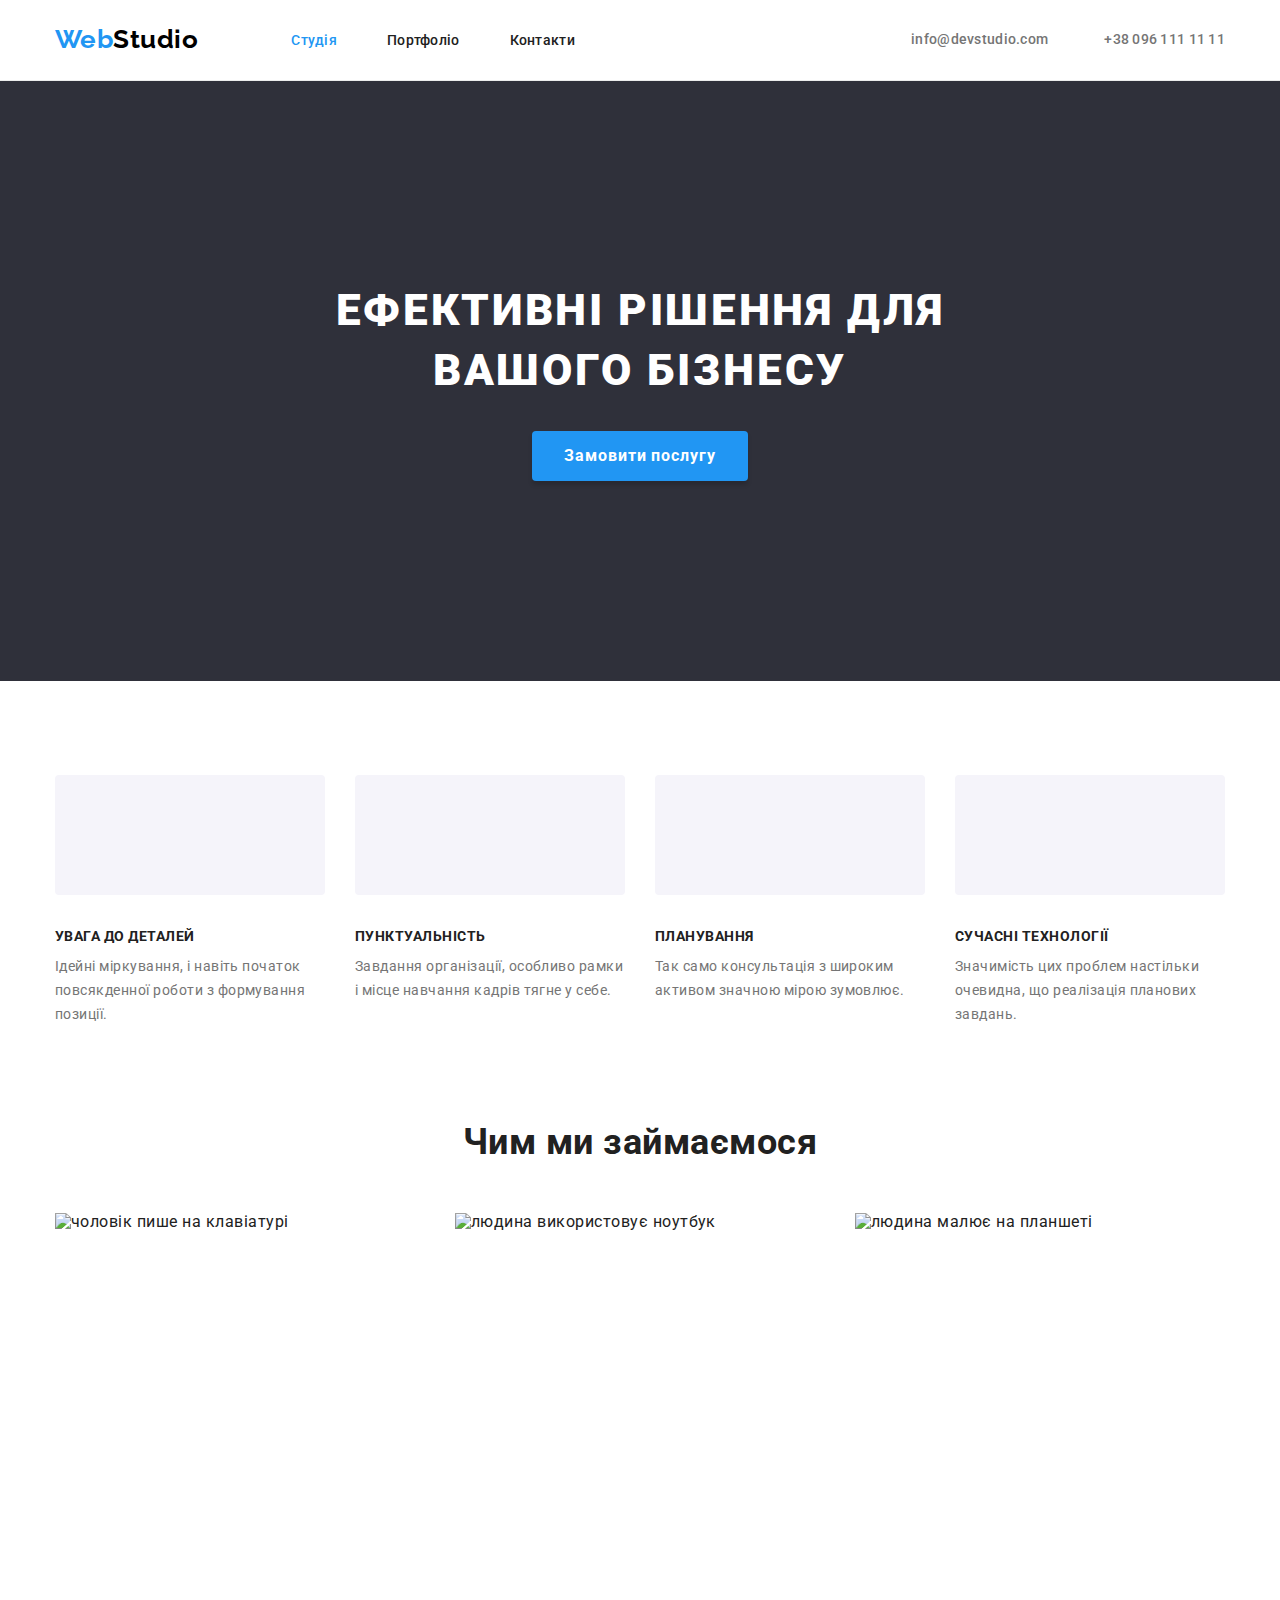
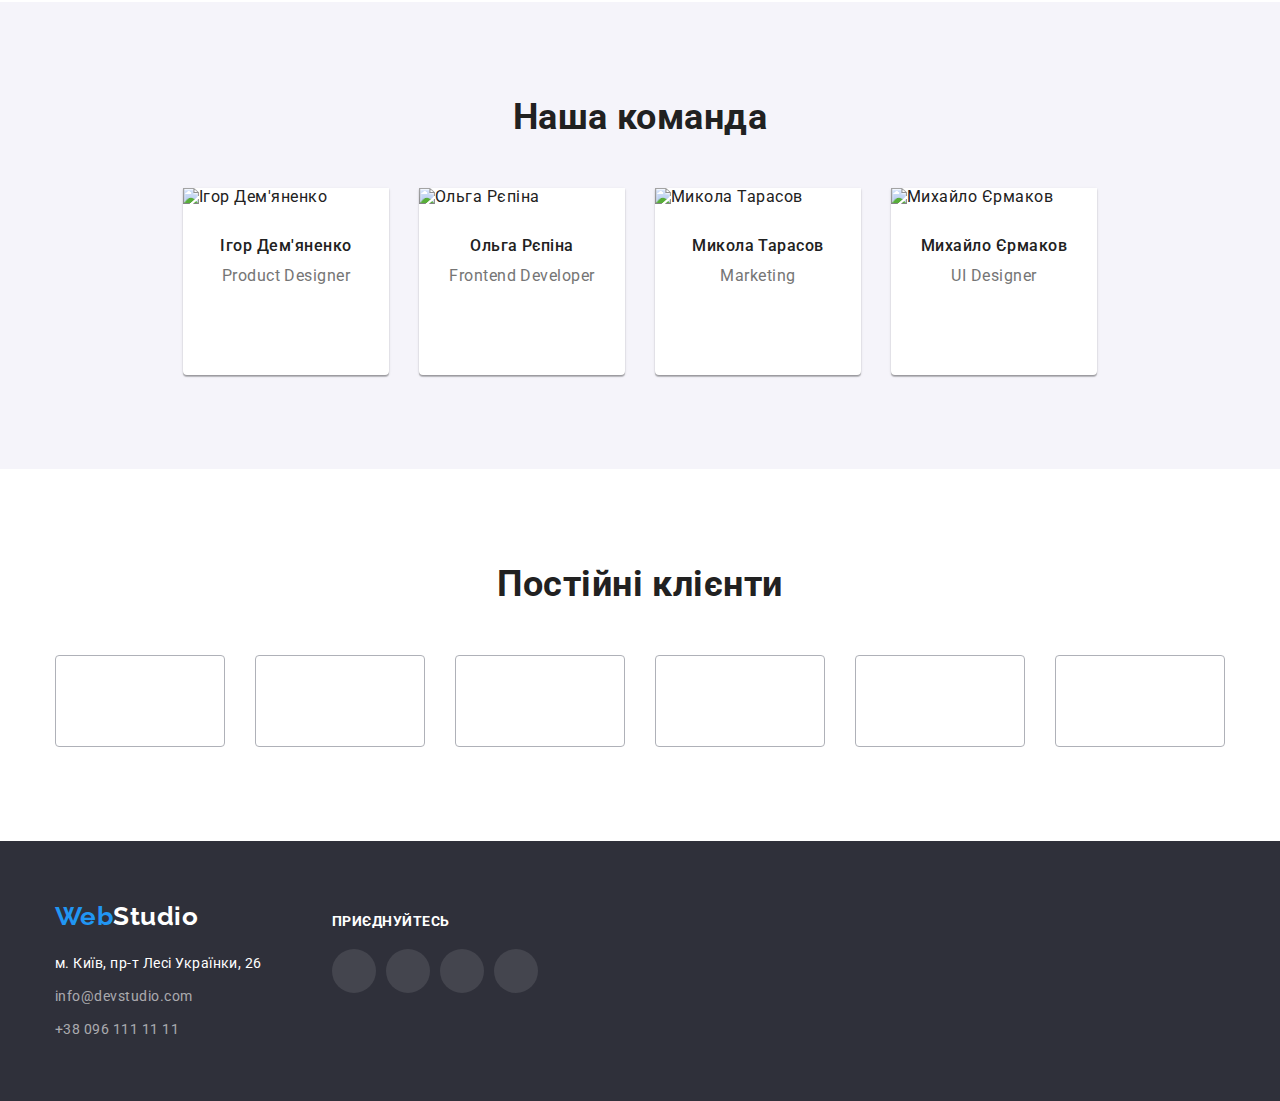
==== index.html @ cd63d36e "ddd" ====
<!DOCTYPE html>
<html lang="uk">
  <head>
    <meta charset="UTF-8" />
    <meta http-equiv="X-UA-Compatible" content="IE=edge" />
    <meta name="viewport" content="width=device-width, initial-scale=1.0" />
    <title>Document</title>
    <link
      href="https://fonts.googleapis.com/css2?family=Raleway:wght@700&family=Roboto:wght@400;500;700;900&display=swap"
      rel="stylesheet"
    />
    <link
      rel="stylesheet"
      href="https://cdnjs.cloudflare.com/ajax/libs/modern-normalize/1.1.0/modern-normalize.min.css"
    />
    <link rel="stylesheet" href="./css/styles.css" />
  </head>

  <body>
    <!-- шапка-->
    <header class="header">
      <div class="container main-nav">
        <nav class="nav">
          <a href="./index.html" class="logo"> Web<span class="studio">Studio</span></a>
          <ul class="header-nav">
            <li class="item"><a href="./index.html" class="link current">Студія</a></li>
            <li class="item"><a href="./portfolio.html" class="link">Портфоліо</a></li>
            <li class="item"><a href="" class="link">Контакти</a></li>
          </ul>
        </nav>
        <ul class="header-nav contacts">
          <li class="item">
            <a href="mailto:info@devstudio.com" class="link-contacts"
              ><svg class="icons-header">
                <use href="./images/symbol-defs.svg#icon-envelope"></use></svg
              >info@devstudio.com</a
            >
          </li>
          <li class="item">
            <a href="tel:+380961111111" class="link-contacts"
              ><svg class="icons-header smartphone">
                <use href="./images/symbol-defs.svg#icon-smartphone"></use></svg
              >+38 096 111 11 11</a
            >
          </li>
        </ul>
      </div>
    </header>
    <!-- Главная часть -->
    <main>
      <section class="hero">
        <div class="container">
          <h1 class="hero-title">
            Ефективні рішення для <br />
            вашого бізнесу
          </h1>
          <button type="button" class="button-hero">Замовити послугу</button>
        </div>
      </section>

      <!-- преимущества компании -->
      <section class="section">
        <div class="container">
          <ul class="benefits">
            <li class="benefits-head">
              <svg width="70px" height="70px" class="placement-icon">
                <use href="./images/symbol-defs.svg#icon-antenna"></use>
              </svg>
              <h3 class="our-benefits">УВАГА ДО ДЕТАЛЕЙ</h3>
              <p class="our-benefits-title">
                Ідейні міркування, і навіть початок повсякденної роботи з формування позиції.
              </p>
            </li>
            <li class="benefits-head">
              <svg width="70px" height="70px" class="placement-icon">
                <use href="./images/symbol-defs.svg#icon-clock"></use>
              </svg>
              <h3 class="our-benefits">ПУНКТУАЛЬНІСТЬ</h3>
              <p class="our-benefits-title">
                Завдання організації, особливо рамки і місце навчання кадрів тягне у себе.
              </p>
            </li>
            <li class="benefits-head">
              <svg width="70px" height="70px" class="placement-icon">
                <use href="./images/symbol-defs.svg#icon-diagram"></use>
              </svg>
              <h3 class="our-benefits">ПЛАНУВАННЯ</h3>
              <p class="our-benefits-title">
                Так само консультація з широким активом значною мірою зумовлює.
              </p>
            </li>
            <li class="benefits-head">
              <svg width="70px" height="70px" class="placement-icon">
                <use href="./images/symbol-defs.svg#icon-astronaut"></use>
              </svg>
              <h3 class="our-benefits">СУЧАСНІ ТЕХНОЛОГІЇ</h3>
              <p class="our-benefits-title">
                Значимість цих проблем настільки очевидна, що реалізація планових завдань.
              </p>
            </li>
          </ul>
        </div>
      </section>
      <!-- Чем занимаются -->
      <section class="section business">
        <div class="container">
          <h2 class="section-title">Чим ми займаємося</h2>
          <ul class="our-business">
            <li>
              <img
                src="./images/writing.jpg"
                alt="чоловік пише на клавіатурі"
                width="370"
                height="295"
                class="img"
              />
            </li>
            <li>
              <img
                src="./images/laptop.jpg"
                alt="людина використовує ноутбук"
                width="370"
                height="295"
                class="img"
              />
            </li>
            <li>
              <img
                src="./images/tablet_painting.jpg"
                alt="людина малює на планшеті"
                width="370"
                height="295"
                class="img"
              />
            </li>
          </ul>
        </div>
      </section>
      <!-- Участники команды -->
      <section class="section our-team">
        <div class="container">
          <h2 class="section-title">Наша команда</h2>
          <ul class="team">
            <li class="member-card">
              <img
                class="member-photo"
                src="./images/IgorDemyanenko.jpg"
                alt="Ігор Дем'яненко"
                width="270"
                height="260"
              />
              <h3 class="team-member">Ігор Дем'яненко</h3>
              <p class="members-position">Product Designer</p>
              <ul class="social-media">
                <li>
                  <a href="" class="media-links"
                    ><svg width="20px" height="20px">
                      <use href="./images/symbol-defs.svg#icon-instagram"></use></svg
                  ></a>
                </li>
                <li>
                  <a href="" class="media-links"
                    ><svg width="20px" height="20px">
                      <use href="./images/symbol-defs.svg#icon-twitter"></use></svg
                  ></a>
                </li>
                <li>
                  <a href="" class="media-links"
                    ><svg width="20px" height="20px">
                      <use href="./images/symbol-defs.svg#icon-facebook"></use></svg
                  ></a>
                </li>
                <li>
                  <a href="" class="media-links"
                    ><svg width="20px" height="20px">
                      <use href="./images/symbol-defs.svg#icon-linkedin"></use></svg
                  ></a>
                </li>
              </ul>
            </li>
            <li class="member-card">
              <img
                src="./images/OlgaRepina.jpg"
                alt="Ольга Рєпіна"
                width="270"
                height="260"
                class="member-photo"
              />
              <h3 class="team-member">Ольга Рєпіна</h3>
              <p class="members-position">Frontend Developer</p>
              <ul class="social-media">
                <li>
                  <a href="" class="media-links"
                    ><svg width="20px" height="20px">
                      <use href="./images/symbol-defs.svg#icon-instagram"></use></svg
                  ></a>
                </li>
                <li>
                  <a href="" class="media-links"
                    ><svg width="20px" height="20px">
                      <use href="./images/symbol-defs.svg#icon-twitter"></use></svg
                  ></a>
                </li>
                <li>
                  <a href="" class="media-links"
                    ><svg width="20px" height="20px">
                      <use href="./images/symbol-defs.svg#icon-facebook"></use></svg
                  ></a>
                </li>
                <li>
                  <a href="" class="media-links"
                    ><svg width="20px" height="20px">
                      <use href="./images/symbol-defs.svg#icon-linkedin"></use></svg
                  ></a>
                </li>
              </ul>
            </li>
            <li class="member-card">
              <img
                src="./images/MykolaTarasov.jpg"
                alt="Микола Тарасов"
                width="270"
                height="260"
                class="member-photo"
              />
              <h3 class="team-member">Микола Тарасов</h3>
              <p class="members-position">Marketing</p>
              <ul class="social-media">
                <li>
                  <a href="" class="media-links"
                    ><svg width="20px" height="20px">
                      <use href="./images/symbol-defs.svg#icon-instagram"></use></svg
                  ></a>
                </li>
                <li>
                  <a href="" class="media-links"
                    ><svg width="20px" height="20px">
                      <use href="./images/symbol-defs.svg#icon-twitter"></use></svg
                  ></a>
                </li>
                <li>
                  <a href="" class="media-links"
                    ><svg width="20px" height="20px">
                      <use href="./images/symbol-defs.svg#icon-facebook"></use></svg
                  ></a>
                </li>
                <li>
                  <a href="" class="media-links"
                    ><svg width="20px" height="20px">
                      <use href="./images/symbol-defs.svg#icon-linkedin"></use></svg
                  ></a>
                </li>
              </ul>
            </li>
            <li class="member-card">
              <img
                src="./images/MykhailoErmakov.jpg"
                alt="Михайло Єрмаков"
                width="270"
                height="260"
                class="member-photo"
              />
              <h3 class="team-member">Михайло Єрмаков</h3>
              <p class="members-position">UI Designer</p>
              <ul class="social-media">
                <li>
                  <a href="" class="media-links"
                    ><svg width="20px" height="20px">
                      <use href="./images/symbol-defs.svg#icon-instagram"></use></svg
                  ></a>
                </li>
                <li>
                  <a href="" class="media-links"
                    ><svg width="20px" height="20px">
                      <use href="./images/symbol-defs.svg#icon-twitter"></use></svg
                  ></a>
                </li>
                <li>
                  <a href="" class="media-links"
                    ><svg width="20px" height="20px">
                      <use href="./images/symbol-defs.svg#icon-facebook"></use></svg
                  ></a>
                </li>
                <li>
                  <a href="" class="media-links"
                    ><svg width="20px" height="20px">
                      <use href="./images/symbol-defs.svg#icon-linkedin"></use></svg
                  ></a>
                </li>
              </ul>
            </li>
          </ul>
        </div>
      </section>
      <section class="section">
        <div class="container">
          <h2 class="section-title">Постійні клієнти</h2>
          <ul class="regular-customers">
            <li class="list-company">
              <a href="" class="company-card"
                ><svg class="icon-size">
                  <use href="./images/symbol-defs.svg#icon-company1"></use></svg
              ></a>
            </li>
            <li class="list-company">
              <a href="" class="company-card"
                ><svg class="icon-size">
                  <use href="./images/symbol-defs.svg#icon-company2"></use></svg
              ></a>
            </li>
            <li class="list-company">
              <a href="" class="company-card"
                ><svg class="icon-size">
                  <use href="./images/symbol-defs.svg#icon-company3"></use></svg
              ></a>
            </li>
            <li class="list-company">
              <a href="" class="company-card"
                ><svg class="icon-size">
                  <use href="./images/symbol-defs.svg#icon-company4"></use></svg
              ></a>
            </li>
            <li class="list-company">
              <a href="" class="company-card"
                ><svg class="icon-size">
                  <use href="./images/symbol-defs.svg#icon-company5"></use></svg
              ></a>
            </li>
            <li class="list-company">
              <a href="" class="company-card"
                ><svg class="icon-size">
                  <use href="./images/symbol-defs.svg#icon-company6"></use></svg
              ></a>
            </li>
          </ul>
        </div>
      </section>
    </main>
    <!-- футер -->
    <footer class="footer">
      <div class="container">
        <ul class="footer-list">
          <li>
            <a href="./index.html" class="logo"> Web<span class="studio">Studio</span></a>
            <address class="adress">
              <ul>
                <li class="adress-footer">м. Київ, пр-т Лесі Українки, 26</li>
                <li class="mail-footer">
                  <a href="mailto:" class="contacts-footer">info@devstudio.com</a>
                </li>
                <li><a href="tel:+380961111111" class="contacts-footer">+38 096 111 11 11</a></li>
              </ul>
            </address>
          </li>
          <li class="footer-item">
            <h3 class="footer-title">Приєднуйтесь</h3>
            <ul class="social-media">
              <li>
                <a href="" class="media-links footer"
                  ><svg width="20px" height="20px">
                    <use href="./images/symbol-defs.svg#icon-instagram"></use></svg
                ></a>
              </li>
              <li>
                <a href="" class="media-links footer"
                  ><svg width="20px" height="20px">
                    <use href="./images/symbol-defs.svg#icon-twitter"></use></svg
                ></a>
              </li>
              <li>
                <a href="" class="media-links footer"
                  ><svg width="20px" height="20px">
                    <use href="./images/symbol-defs.svg#icon-facebook"></use></svg
                ></a>
              </li>
              <li>
                <a href="" class="media-links footer"
                  ><svg width="20px" height="20px">
                    <use href="./images/symbol-defs.svg#icon-linkedin"></use></svg
                ></a>
              </li>
            </ul>
          </li>
        </ul>
      </div>
    </footer>
  </body>
</html>
---- css/styles.css ----
:root {
  --primary-h-color: #212121;
  --primary-p-color: #757575;
  --accent-color: #2196f3;
  --primary-white-color: #ffffff;
  --footer-and-hero-color: #2f303a;
  --secondary-bg-color: #f5f4fa;
  --borders-color: #afb1b8;
}

/* стилизация ссылок и т.п. */

a {
  text-decoration: none;
}
ul {
  list-style: none;
  margin: 0px;
  padding: 0px;
}
body {
  font-family: 'Roboto', sans-serif;
  color: var(--primary-h-color);
  letter-spacing: 0.03em;
  background-color: var(--primary-white-color);
}

h1,
h2,
h3,
h4,
h5,
h6,
p {
  margin: 0;
  padding: 0;
}
.container {
  width: 1200px;
  padding-right: 15px;
  padding-left: 15px;
  margin-left: auto;
  margin-right: auto;
}

.section {
  background-color: var(--primary-white-color);
  padding-top: 94px;
  padding-bottom: 94px;
}

.visually-hidden {
  position: absolute;
  white-space: nowrap;
  width: 1px;
  height: 1px;
  overflow: hidden;
  border: 0;
  padding: 0;
  clip: rect(0 0 0 0);
  clip-path: inset(50%);
  margin: -1px;
}

.img {
  display: block;
}

/* header */
.logo {
  margin-right: 93px;
  color: var(--accent-color);
  font-family: 'Raleway';
  font-weight: 700;
  font-size: 26px;
  line-height: 1.2;
}
.nav {
  display: flex;
  align-items: center;
}
.header-nav {
  display: flex;
}
.header-nav .item + .item {
  margin-left: 50px;
}
.header-nav.contacts .item:not(:first-child) {
  margin-left: 30px;
}

.main-nav {
  display: flex;
  align-items: center;
  justify-content: space-between;
}
.studio {
  color: #000000;
}
/* color for site-nav and contacts */
.header {
  border-bottom: 1px solid #ececec;
}
.header-nav .link {
  color: var(--primary-h-color);
}
.header-nav .link:hover,
.header-nav .link:focus,
.header-nav .link-contacts:hover,
.header-nav .link-contacts:focus {
  fill: var(--accent-color);
  color: var(--accent-color);
}
.header-nav .link-contacts {
  color: var(--primary-p-color);
}

.header-nav .link.current {
  color: var(--accent-color);
}
.header-nav .link,
.link-contacts {
  font-weight: 500;
  font-size: 14px;
  line-height: 1.14;
  letter-spacing: 0.02em;
  padding-top: 32px;
  padding-bottom: 32px;
}

.link-contacts {
  display: flex;
  align-items: center;

  fill: currentColor;
}
.icons-header {
  margin-right: 10px;
  width: 16px;
  height: 16px;
}
.icons-header.smartphone {
  height: 16px;
}
.footer {
  background-color: var(--footer-and-hero-color);
}
.footer .logo {
  margin: 0px;
}

.footer .studio {
  color: var(--primary-white-color);
}

.adress {
  margin-top: 20px;
}
.footer {
  padding-top: 60px;
  padding-bottom: 60px;
}

.adress-footer {
  margin-bottom: 9px;
  font-style: normal;
  font-size: 14px;
  line-height: 1.7;
  color: var(--primary-white-color);
}
.mail-footer {
  margin-bottom: 9px;
}
.contacts-footer {
  display: inline-block;
  font-style: normal;
  font-size: 14px;
  line-height: 1.7;
  color: rgba(255, 255, 255, 0.6);
}

.contacts-footer:hover,
.contacts-footer:focus {
  color: var(--accent-color);
}
.footer-list {
  display: flex;
}
.footer-item {
  padding-top: 12px;
  margin-left: 70px;
}
.footer-title {
  font-weight: 700;
  font-size: 14px;
  line-height: 16px;
  text-transform: uppercase;
  color: var(--primary-white-color);
}
.media-links.footer {
  background-color: rgba(255, 255, 255, 0.1);
  border-radius: 50%;
  margin-top: 20px;
}
.media-links.footer:focus {
  background-color: var(--accent-color);
  fill: var(--primary-white-color);
}
/* index.html */
/* hero and buttons*/
.hero {
  max-width: 1600px;
  height: 600px;
  padding-top: 200px;
  padding-bottom: 200px;
  margin-left: auto;
  margin-right: auto;
  background-color: var(--footer-and-hero-color);
  background-image: linear-gradient(to top, rgba(47, 48, 58, 0.4), rgba(47, 48, 58, 0.4)),
    url('../images/briefing.jpg');
  text-align: center;
}
.hero-title {
  margin-bottom: 30px;
  font-weight: 900;
  font-size: 44px;
  line-height: 1.36;
  letter-spacing: 0.06em;
  text-transform: uppercase;
  color: var(--primary-white-color);
}

.button-hero {
  font-family: inherit;
  font-weight: 700;
  font-size: 16px;
  line-height: 1.87;
  letter-spacing: 0.06em;
  cursor: pointer;
  padding: 10px 32px;
  border-radius: 4px;
  border: none;
  box-shadow: 0px 4px 4px rgba(0, 0, 0, 0.15);
  background-color: var(--accent-color);
  color: var(--primary-white-color);
}
.button-hero:hover,
.button-hero:focus {
  background-color: #188ce8;
}

/* наши преимущества */

.benefits {
  display: flex;
  gap: 30px;
  justify-content: center;
}
.benefits-head {
  flex-basis: calc((100% - 3 * 30px) / 4);
}
.our-benefits {
  margin-bottom: 10px;
  font-weight: 700;
  font-size: 14px;
  line-height: 1.14;
  text-transform: uppercase;
}

.our-benefits-title {
  font-size: 14px;
  line-height: 1.71;
  color: var(--primary-p-color);
}
.placement-icon {
  margin-bottom: 30px;
  padding: 25px 100px;
  border-radius: 4px;
  background-color: var(--secondary-bg-color);
  width: 270px;
  height: 120px;
}

/*  (Чем мы занимаемся, наша команда) */

.section.business {
  padding-top: 0px;
}
.our-business {
  display: flex;
  gap: 30px;
  justify-content: center;
}

.section-title {
  margin-bottom: 50px;
  font-weight: 700;
  font-size: 36px;
  line-height: 1.17;
  text-align: center;
}
/* содержимое секции 3 */

.our-team {
  background-color: var(--secondary-bg-color);
}
.team {
  display: flex;
  gap: 30px;
  justify-content: center;
}
.member-photo {
  margin-bottom: 30px;
}

.team-member {
  margin-bottom: 10px;
  font-weight: 500;
  font-size: 16px;
  line-height: 1.18;
}
.team-member,
.members-position {
  text-align: center;
}
.member-card {
  background-color: var(--primary-white-color);
  box-shadow: 0px 1px 3px rgba(0, 0, 0, 0.12), 0px 1px 1px rgba(0, 0, 0, 0.14),
    0px 2px 1px rgba(0, 0, 0, 0.2);
  border-radius: 0px 0px 4px 4px;
}
.members-position {
  margin-bottom: 16px;
  font-size: 16px;
  line-height: 19px;
  color: var(--primary-p-color);
}
.social-media {
  display: flex;
  gap: 10px;
  justify-content: center;
  padding-bottom: 30px;
}
.media-links {
  fill: var(--borders-color);
  display: flex;
  width: 44px;
  height: 44px;
  padding: 12px;
}
.media-links:hover,
.media-links:focus {
  background-color: var(--accent-color);
  fill: var(--primary-white-color);
  border-radius: 50%;
}
/* 4 секция */
.regular-customers {
  display: flex;
  gap: 30px;
}
.company-card {
  fill: var(--borders-color);
  padding: 16px 32px;
  border: 1px solid #afb1b8;
  border-radius: 4px;
  display: flex;
  width: 170px;
  height: 92px;
}
.company-card:hover,
.company-card:focus {
  fill: var(--accent-color);
  border-color: var(--accent-color);
}
.list-company {
  flex-basis: calc((100% - 5 * 30px) / 6);
}
.icon-size {
  width: 106px;
  height: 60px;
}
/* portfolio.html */
.filter-buttons {
  display: flex;
  justify-content: center;
  margin-bottom: 34px;
  gap: 8px;
}
.filter-button {
  padding: 6px 22px;
  font-family: 'Roboto';
  font-weight: 500;
  font-size: 16px;
  line-height: 1.62;
  border-radius: 4px;
  border: 0px;
  background-color: var(--secondary-bg-color);
  color: var(--primary-h-color);
}
.filter-button:hover,
.filter-button:focus,
.filter-button:active {
  font-weight: 500;
  font-size: 16px;
  line-height: 1.62;
  box-shadow: 0px 3px 1px rgba(0, 0, 0, 0.1), 0px 1px 2px rgba(0, 0, 0, 0.08),
    0px 2px 2px rgba(0, 0, 0, 0.12);
  cursor: pointer;
  background-color: var(--accent-color);
  color: var(--primary-white-color);
}
.projects {
  display: flex;
  flex-wrap: wrap;
  gap: 30px;
}
.projects-item {
  /* количество зазоров в строке умноженное на ширину столбца/количество элементов */
  flex-basis: calc((100% - 2 * 30px) / 3);
  background-color: var(--primary-white-color);
}
.projects-item:hover {
  box-shadow: 0px 4px 4px rgba(0, 0, 0, 0.25);
}
.item-borders {
  border-right: 1px solid #eeeeee;
  border-bottom: 1px solid #eeeeee;
  border-left: 1px solid #eeeeee;
}
.projects-portfolio,
.projects-portfolio-title {
  padding-left: 24px;
}
.projects-portfolio-title {
  padding-bottom: 20px;
}
.projects-portfolio {
  padding-top: 20px;
  margin-bottom: 4px;
  font-weight: 700;
  font-size: 18px;
  line-height: 2;
  letter-spacing: 0.06em;
  color: var(--primary-h-color);
}
.projects-portfolio-title {
  font-size: 16px;
  line-height: 1.87;
  color: var(--primary-p-color);
}
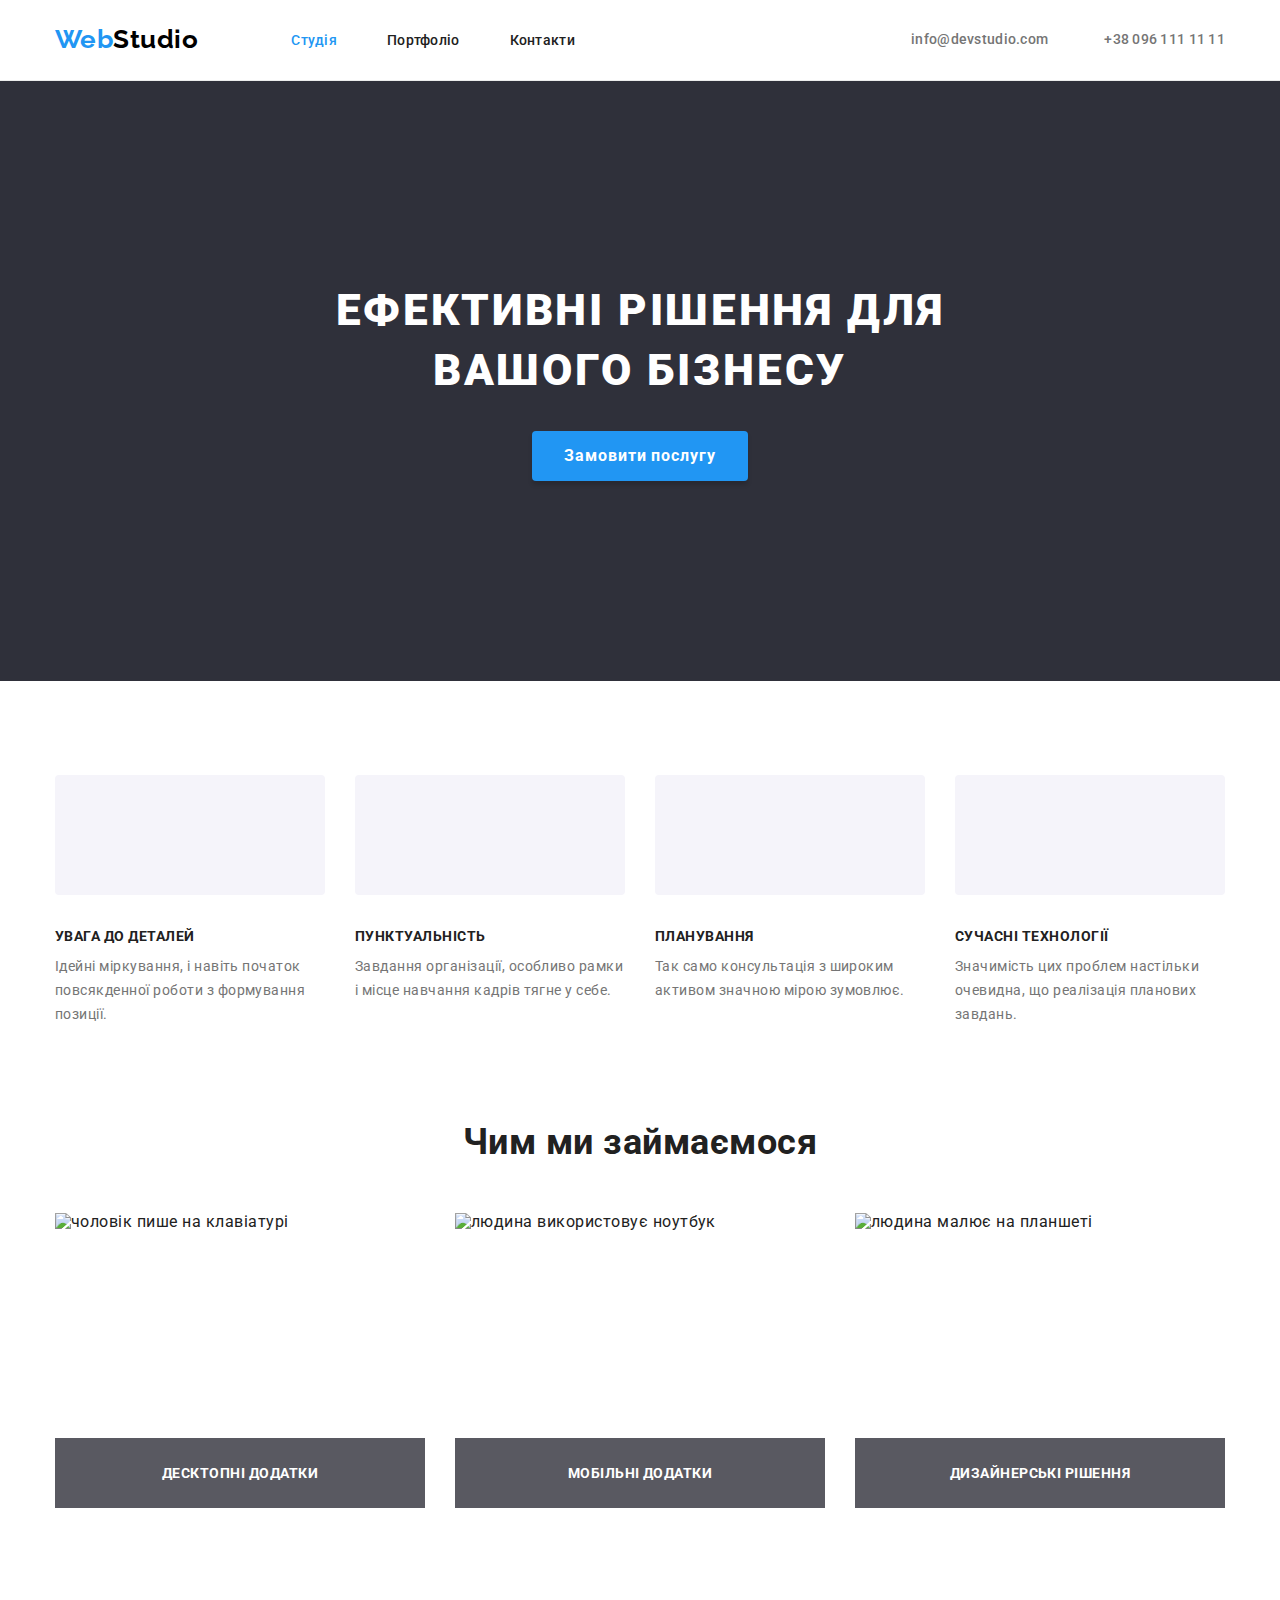
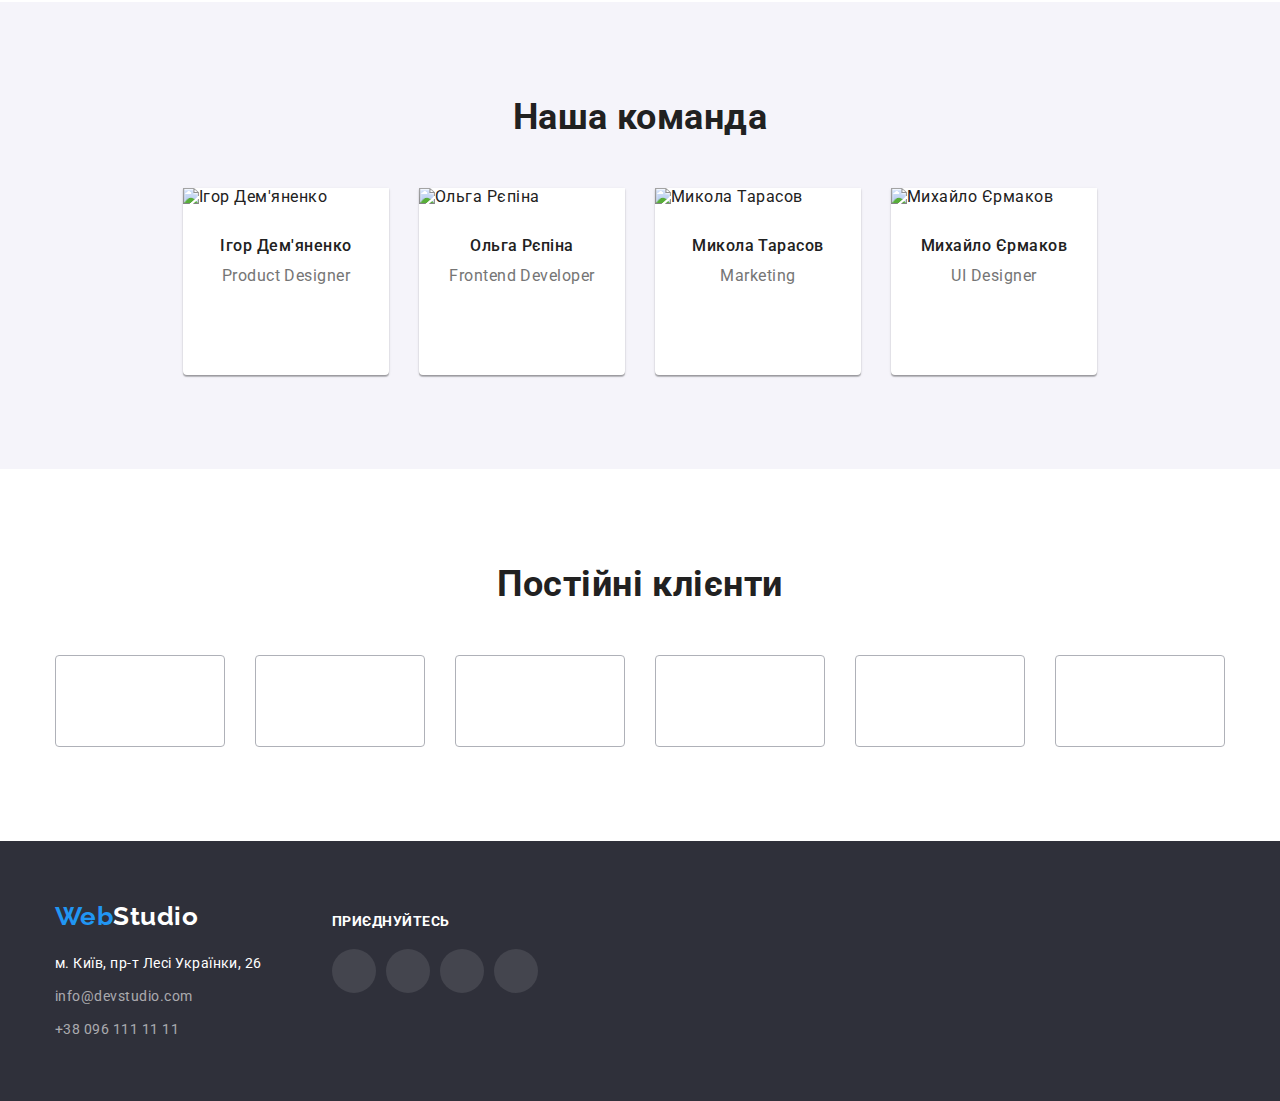
==== commit e00c8750: "д" ====
--- a/index.html
+++ b/index.html
@@ -106,7 +106,7 @@
         <div class="container">
           <h2 class="section-title">Чим ми займаємося</h2>
           <ul class="our-business">
-            <li>
+            <li class="thumb">
               <img
                 src="./images/writing.jpg"
                 alt="чоловік пише на клавіатурі"
@@ -114,8 +114,9 @@
                 height="295"
                 class="img"
               />
-            </li>
-            <li>
+              <h3 class="business-text">Десктопні додатки</h3>
+            </li>
+            <li class="thumb">
               <img
                 src="./images/laptop.jpg"
                 alt="людина використовує ноутбук"
@@ -123,8 +124,9 @@
                 height="295"
                 class="img"
               />
-            </li>
-            <li>
+              <h3 class="business-text">Мобільні додатки</h3>
+            </li>
+            <li class="thumb">
               <img
                 src="./images/tablet_painting.jpg"
                 alt="людина малює на планшеті"
@@ -132,6 +134,7 @@
                 height="295"
                 class="img"
               />
+              <h3 class="business-text">Дизайнерські рішення</h3>
             </li>
           </ul>
         </div>
--- a/css/styles.css
+++ b/css/styles.css
@@ -291,6 +291,21 @@
   gap: 30px;
   justify-content: center;
 }
+.business-text {
+  position: absolute;
+  bottom: 0;
+  left: 0;
+  width: 100%;
+  height: 70px;
+  padding: 27px 0 ;
+  text-align: center;
+  font-weight: 700;
+  font-size: 14px;
+  line-height: calc(16/14);
+  text-transform: uppercase;
+  color: var(--primary-white-color);
+  background-color: rgba(47, 48, 58, 0.8);
+}
 
 .section-title {
   margin-bottom: 50px;
@@ -364,7 +379,7 @@
   padding: 16px 32px;
   border: 1px solid #afb1b8;
   border-radius: 4px;
-  display: flex;
+  display: block;
   width: 170px;
   height: 92px;
 }
@@ -394,7 +409,7 @@
   font-size: 16px;
   line-height: 1.62;
   border-radius: 4px;
-  border: 0px;
+  border: none;
   background-color: var(--secondary-bg-color);
   color: var(--primary-h-color);
 }
@@ -415,28 +430,43 @@
   flex-wrap: wrap;
   gap: 30px;
 }
+.thumb {
+  position: relative;
+  overflow: hidden;
+}
+.project-text {
+  position: absolute;
+  top: 0;
+  left: 0;
+  width: 100%;
+  height: 100%;
+  font-size: 18px;
+  line-height: calc(28 / 18);
+  color: var(--primary-white-color);
+  opacity: 0;
+  padding: 63px 24px;
+  background-color: rgba(33, 150, 243, 0.9);
+}
+.project-link:hover .project-text {
+  opacity: 1;
+}
 .projects-item {
   /* количество зазоров в строке умноженное на ширину столбца/количество элементов */
   flex-basis: calc((100% - 2 * 30px) / 3);
   background-color: var(--primary-white-color);
 }
 .projects-item:hover {
-  box-shadow: 0px 4px 4px rgba(0, 0, 0, 0.25);
+  transition: 250ms;
+  box-shadow: 0px 1px 1px rgba(0, 0, 0, 0.12), 0px 4px 4px rgba(0, 0, 0, 0.06),
+    1px 4px 6px rgba(0, 0, 0, 0.16);
 }
 .item-borders {
+  padding: 20px 24px;
   border-right: 1px solid #eeeeee;
   border-bottom: 1px solid #eeeeee;
   border-left: 1px solid #eeeeee;
 }
-.projects-portfolio,
-.projects-portfolio-title {
-  padding-left: 24px;
-}
-.projects-portfolio-title {
-  padding-bottom: 20px;
-}
 .projects-portfolio {
-  padding-top: 20px;
   margin-bottom: 4px;
   font-weight: 700;
   font-size: 18px;
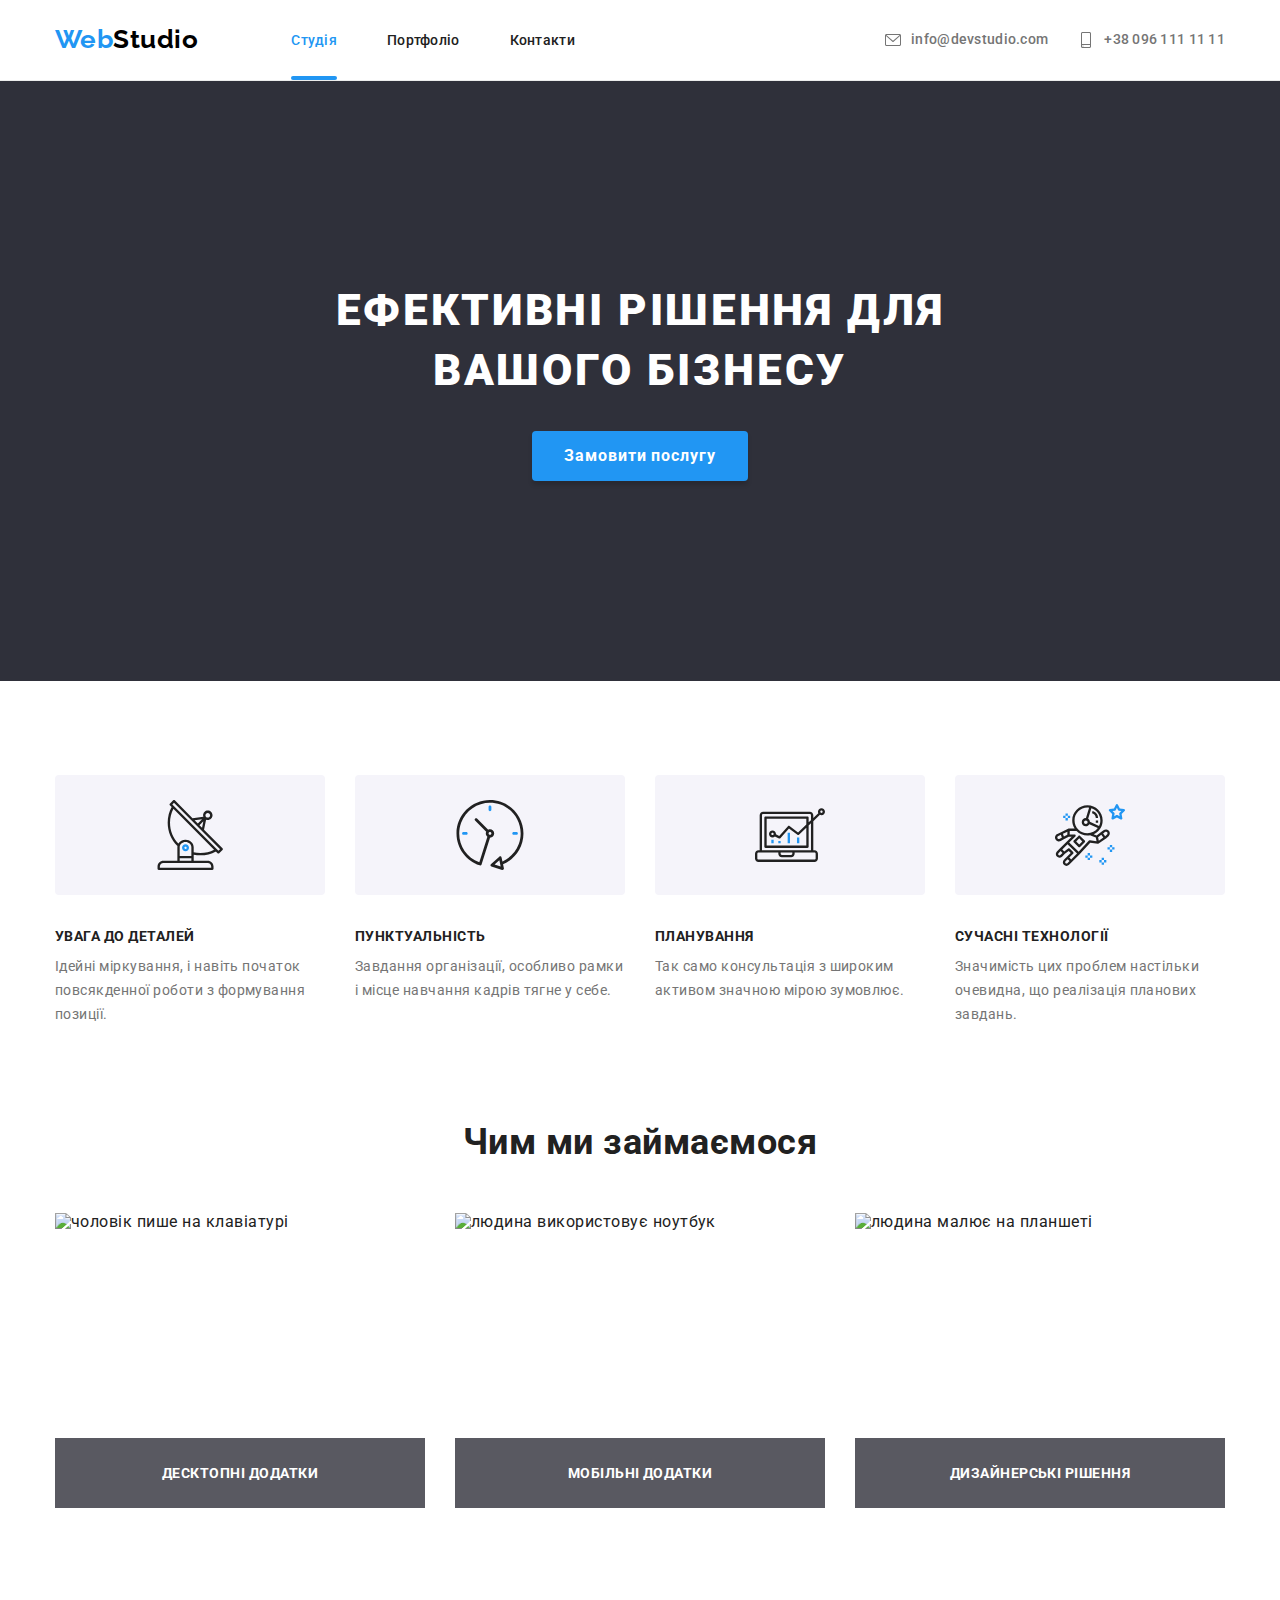
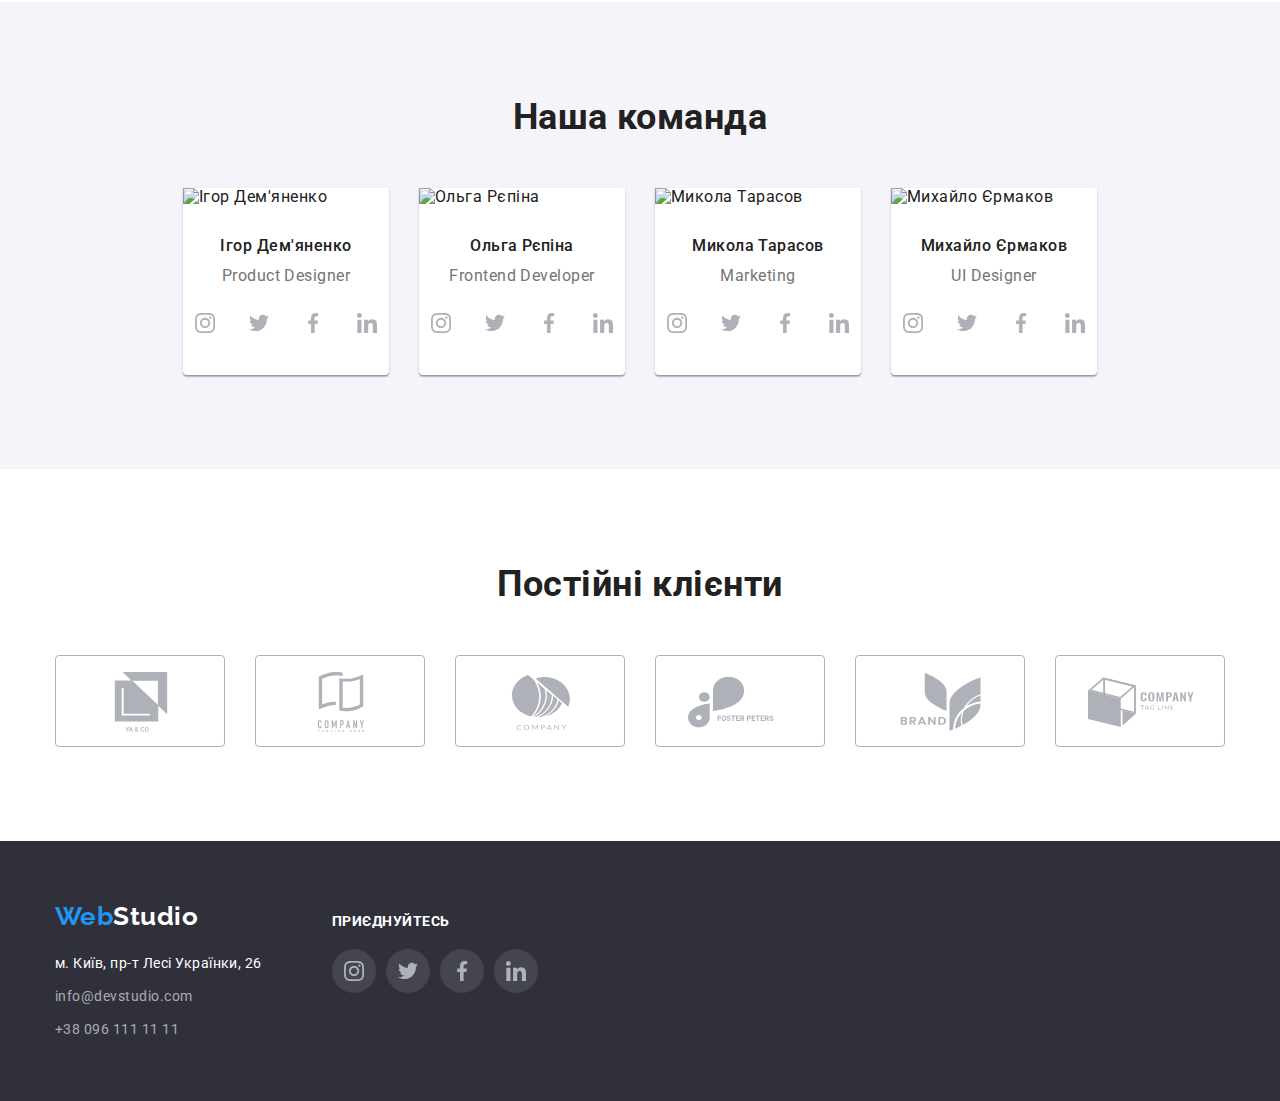
==== commit 6ffd8dd5: "добавление модального окна" ====
--- a/index.html
+++ b/index.html
@@ -54,7 +54,19 @@
             Ефективні рішення для <br />
             вашого бізнесу
           </h1>
-          <button type="button" class="button-hero">Замовити послугу</button>
+          <button type="button" class="button-hero" data-modal-open >Замовити послугу</button>
+          <div class="backdrop is-hidden" data-modal>
+            <div class="modal">
+              <button type="button" class="modal-close" data-modal-close>
+                <svg
+                  width="18px"
+                  height="18px"
+                >
+                  <use href="./images/symbol-defs.svg#icon-close"></use>
+                </svg>
+              </button>
+            </div>
+          </div>
         </div>
       </section>
 
@@ -387,5 +399,6 @@
         </ul>
       </div>
     </footer>
+    <script src="./js/modal.js"></script>
   </body>
 </html>
--- a/css/styles.css
+++ b/css/styles.css
@@ -117,7 +117,19 @@
 
 .header-nav .link.current {
   color: var(--accent-color);
-}
+  position: relative;
+}
+.link.current::after {
+  content: '';
+  width: 100%;
+  height: 4px;
+  position: absolute;
+  background-color: var(--accent-color);
+  border-radius: 4px;
+  bottom: 0px;
+  left: 0;
+}
+
 .header-nav .link,
 .link-contacts {
   font-weight: 500;
@@ -248,6 +260,45 @@
 .button-hero:focus {
   background-color: #188ce8;
 }
+.backdrop.is-hidden{
+  opacity: 0;
+  pointer-events: none;
+}
+.backdrop {
+  position: fixed;
+  top: 0;
+  left: 0;
+  width: 100%;
+  height: 100%;
+  z-index: 2;
+
+  background-color: rgba(0, 0, 0, 0.2);
+}
+.modal {
+  position: absolute;
+  top: 50%;
+  left: 50%;
+  transform: translate(-50%, -50%);
+  width: 530px;
+  height: 580px;
+  background-color: var(--primary-white-color);
+  box-shadow: 0px 1px 3px rgba(0, 0, 0, 0.12), 0px 1px 1px rgba(0, 0, 0, 0.14),
+    0px 2px 1px rgba(0, 0, 0, 0.2);
+  border-radius: 4px;
+}
+.modal-close{
+  position: absolute;
+  top: 8px;
+  right: 8px;
+  display: flex;
+  align-items: center;
+  width: 30px;
+  height: 30px;
+  border-radius: 50%;
+  border: 1px solid rgba(0, 0, 0, 0.1);
+  cursor: pointer;
+  background-color: var(--primary-white-color);
+}
 
 /* наши преимущества */
 
@@ -297,11 +348,11 @@
   left: 0;
   width: 100%;
   height: 70px;
-  padding: 27px 0 ;
+  padding: 27px 0;
   text-align: center;
   font-weight: 700;
   font-size: 14px;
-  line-height: calc(16/14);
+  line-height: calc(16 / 14);
   text-transform: uppercase;
   color: var(--primary-white-color);
   background-color: rgba(47, 48, 58, 0.8);
@@ -447,7 +498,9 @@
   padding: 63px 24px;
   background-color: rgba(33, 150, 243, 0.9);
 }
-.project-link:hover .project-text {
+.project-link:hover .project-text,
+.project-link:focus .project-text {
+  transform: translatex(0);
   opacity: 1;
 }
 .projects-item {
@@ -456,7 +509,6 @@
   background-color: var(--primary-white-color);
 }
 .projects-item:hover {
-  transition: 250ms;
   box-shadow: 0px 1px 1px rgba(0, 0, 0, 0.12), 0px 4px 4px rgba(0, 0, 0, 0.06),
     1px 4px 6px rgba(0, 0, 0, 0.16);
 }
